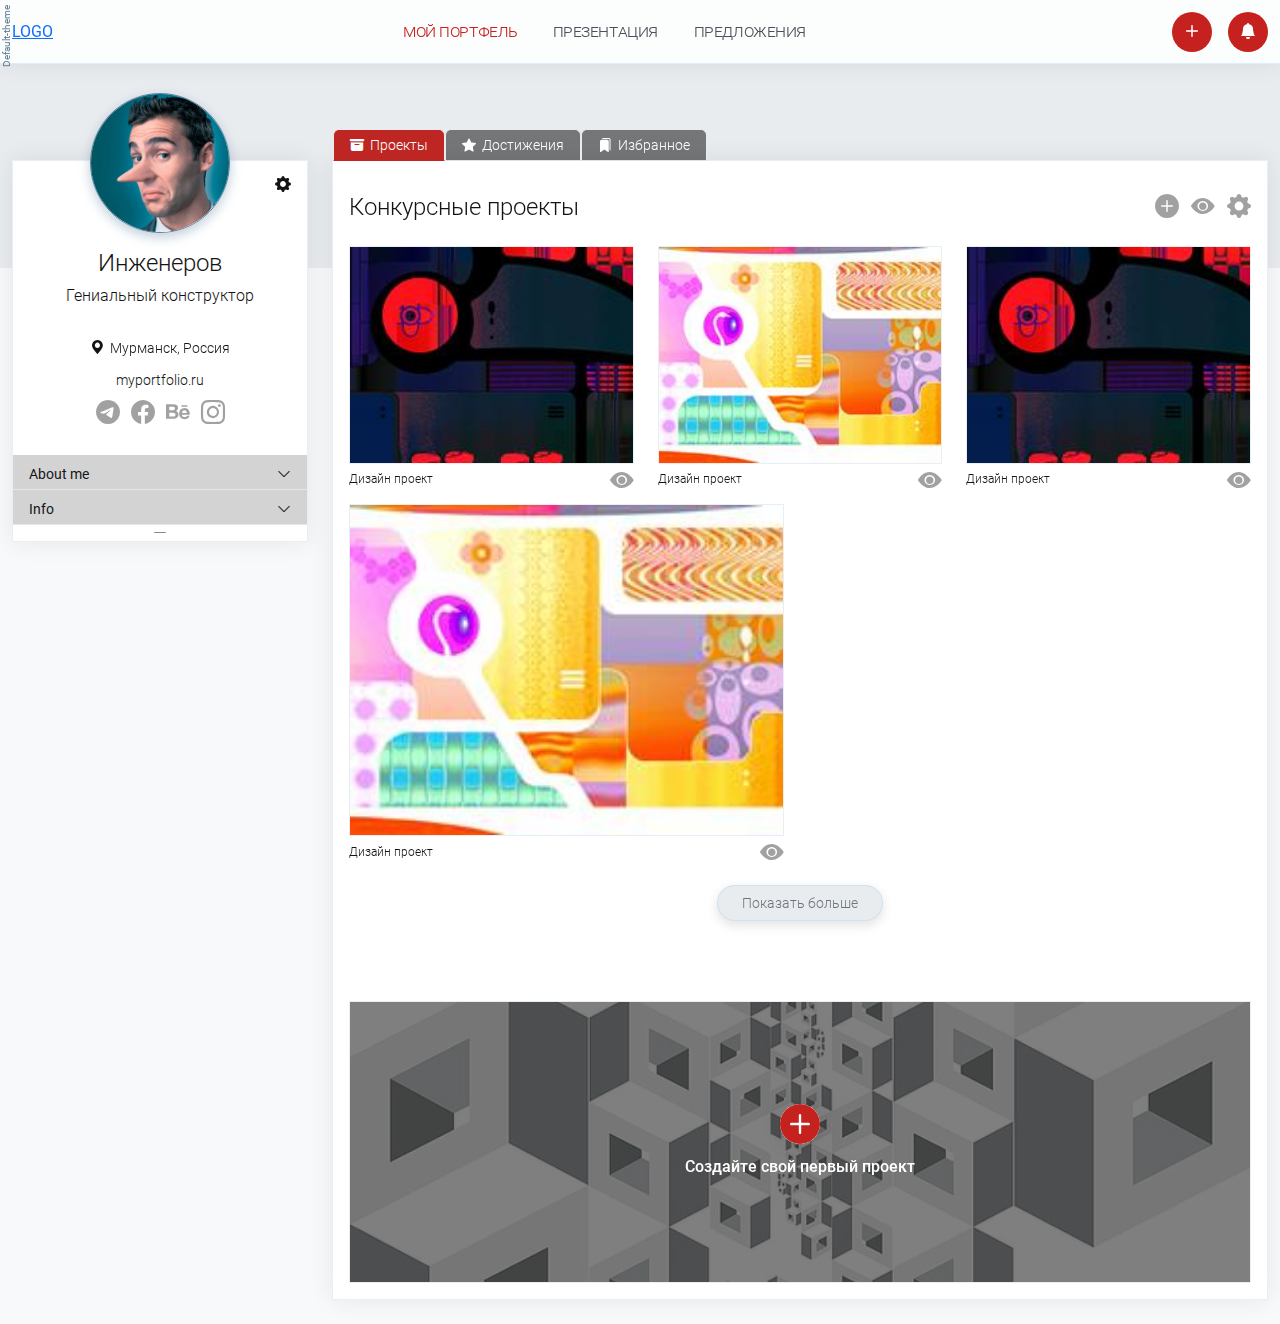
==== portfolio.html @ 3d042d8b "Initial git" ====
<!DOCTYPE html>
<html lang="en">

<head>
  <meta charset="UTF-8">
  <meta name="viewport" content="width=device-width, initial-scale=1.0">
  <meta http-equiv="x-ua-compatible" content="ie=edge">

  <!-- <link rel="apple-touch-icon" sizes="180x180" href="apple-touch-icon.png">
  <link rel="icon" type="image/png" sizes="32x32" href="favicon-32x32.png">
  <link rel="icon" type="image/png" sizes="16x16" href="favicon-16x16.png">
  <link rel="manifest" href="site.webmanifest"> -->

  <title>PORTFOLIO</title>

  <link href="assets/fonts/font-roboto.css" rel="stylesheet">
  <link href="assets/fonts/feather.css" rel="stylesheet">
  <link href="assets/fonts/bootstrap-icons.min.css" rel="stylesheet">
  <link href="assets/bootstrap/css/bootstrap.min.css" rel="stylesheet">
  <link href="assets/bootstrap/css/select2.min.css" rel="stylesheet" />

  <link href="assets/css/default-theme.css" rel="stylesheet">

</head>

<body>
  <div class="body-wrapper">

    <!-- app-Header -->
    <header class="app-header header sticky">
      <div class="blury"></div>
      <div class="container-fluid main-container">
        <div class="d-flex">

          <!-- LOGO -->
          <div class="logo-bar">
            <!-- <a aria-label="Hide Sidebar" class="app-sidebar__toggle" data-bs-toggle="sidebar"
              href="javascript:void(0)"></a> -->
            <!-- sidebar-toggle-->
            <a class="logo-horizontal " href="index.html">
              <!-- <img src="../assets/img/brand/logo.png" class="header-brand-img desktop-logo" alt="logo">
              <img src="../assets/img/brand/logo-light.png" class="header-brand-img logo-light" alt="logo"> -->
              LOGO
            </a>
          </div>

          <!-- NAVIGATION -->
          <nav class="nav collapse" id="navbar">
            <a class="nav-link active" aria-current="page" href="#">Мой портфель</a>
            <a class="nav-link" href="#">Презентация</a>
            <a class="nav-link" href="#">Предложения</a>
          </nav>

          <!-- HEADER RIGHT ICONS -->
          <div class="d-flex header-right-icons">

            <div class="dropdown">
              <a class="header-icon icon-plus dropdown-toggle" href="#" role="button" id="dropdownMenuPlus"
                data-toggle="dropdown" data-bs-toggle="dropdown" aria-expanded="false">
                <i class="bi bi-plus"></i>
              </a>
              <ul class="dropdown-menu" aria-labelledby="dropdownMenuPlus">
                <li><a class="dropdown-item" href="#">Action</a></li>
                <li><a class="dropdown-item" href="#">Another action</a></li>
                <li><a class="dropdown-item" href="#">Something else here</a></li>
              </ul>
            </div>

            <div class="dropdown">
              <a class="header-icon icon-bell dropdown-toggle" href="#" role="button" id="dropdownMenuBell"
                data-toggle="dropdown" data-bs-toggle="dropdown" aria-expanded="false">
                <i class="bi bi-bell-fill"></i>
              </a>
              <ul class="dropdown-menu" aria-labelledby="dropdownMenuBell">
                <li><a class="dropdown-item" href="#">Action</a></li>
                <li><a class="dropdown-item" href="#">Another action</a></li>
                <li><a class="dropdown-item" href="#">Something else here</a></li>
              </ul>
            </div>

            <button class="navbar-toggler navresponsive-toggler d-md-none" type="button" data-bs-toggle="collapse"
              data-bs-target="#navbar" aria-controls="navbar" aria-expanded="false" aria-label="Toggle navigation">
              <span class="navbar-toggler-icon fe fe-more-vertical"></span>
            </button>

          </div>

        </div>
      </div>
    </header>
    <!-- // app-Header -->

    <!-- app-content -->
    <main class="main-content page-portfolio">

      <div class="app-bg-image" _hidden></div>

      <section class="app-section mt-5 mb-5">
        <div class="app-content">
          <div class="container-fluid">

            <div class="row">
              <div class="col-lg-3 col-md-5">
                <div class="col-container col-user">
                  <figure class="picture-main">
                    <img src="images/user.jpg" alt="user">
                  </figure>
                  <a class="icon-link icon-link__gear-fill text-decoration-none" href="#" title="Settings"></a>
                  <article class="user-bio">
                    <h3 class="title text-center">Инженеров</h3>
                    <h4 class="sub-title text-center">Гениальный конструктор</h4>
                    <p class="text-center"><span class="icon-link icon-link__geo-alt-fill">Мурманск, Россия</span></p>
                    <p class="text-center">myportfolio.ru</p>
                    <p class="socials text-center">
                      <a href="#" class="icon-link icon-link__telegram icon-link-only"></a>
                      <a href="#" class="icon-link icon-link__facebook icon-link-only"></a>
                      <a href="#" class="icon-link icon-link__behance icon-link-only"></a>
                      <a href="#" class="icon-link icon-link__instagram icon-link-only"></a>
                    </p>
                  </article>

                  <div class="dd-collapse -about">
                    <a class="dd-collapse__link collapsed" data-bs-toggle="collapse" href="#collapseUserCardAbout"
                      role="button" aria-expanded="false" aria-controls="collapseUserCardAbout">
                      About me
                    </a>
                  </div>
                  <div class="dd-collapse-item collapse" id="collapseUserCardAbout">
                    <div class="dd-collapse-item__body">
                      Some placeholder content for the collapse component. This panel is hidden by default but revealed
                      when the user
                      activates the relevant trigger.
                    </div>
                  </div>
                  <div class="dd-collapse -info">
                    <a class="dd-collapse__link collapsed" data-bs-toggle="collapse" href="#collapseUserCardInfo"
                      role="button" aria-expanded="false" aria-controls="collapseUserCardInfo">
                      Info
                    </a>
                  </div>
                  <div class="dd-collapse-item collapse" id="collapseUserCardInfo">
                    <div class="dd-collapse-item__body">
                      Some placeholder content for the collapse component. This panel is hidden by default but revealed
                      when the user
                      activates the relevant trigger.
                    </div>
                  </div>

                </div>
              </div>
              <div class="col-lg-9 col-md-7">
                <div class="col-container col-tabs">
                  <!-- Tabs -->
                  <ul class="nav nav-tabs" role="tablist">
                    <li class="nav-item active" role="presentation">
                      <a class="nav-link icon-link icon-link__archive-fill active" id="icon-tab-0" data-bs-toggle="tab"
                        href="#icon-tabpanel-0" role="tab" aria-controls="icon-tabpanel-0" aria-selected="true">
                        Проекты
                      </a>
                    </li>
                    <li class="nav-item" role="presentation">
                      <a class="nav-link icon-link icon-link__star-fill" id="icon-tab-1" data-bs-toggle="tab"
                        href="#icon-tabpanel-1" role="tab" aria-controls="icon-tabpanel-1" aria-selected="false">
                        Достижения
                      </a>
                    </li>
                    <li class="nav-item" role="presentation">
                      <a class="nav-link icon-link icon-link__bookmarks-fill" id="icon-tab-2" data-bs-toggle="tab"
                        href="#icon-tabpanel-2" role="tab" aria-controls="icon-tabpanel-2" aria-selected="false">
                        Избранное
                      </a>
                    </li>
                  </ul>

                  <div class="tab-content" id="tab-content">

                    <div class="tab-pane active" id="icon-tabpanel-0" role="tabpanel" aria-labelledby="icon-tab-0">
                      <div class="tab-pane__header">
                        <h4 class="title">Конкурсные проекты</h4>
                        <div class="icons-group">
                          <a href="#" class="icon-link icon-link__plus-circle-fill icon-link-only"></a>
                          <a href="#" class="icon-link icon-link__eye-fill icon-link-only"></a>
                          <a href="#" class="icon-link icon-link__gear-fill icon-link-only"></a>
                        </div>
                      </div>

                      <article class="flex-gallery">
                        <div class="flex-gallery__item">
                          <figure>
                            <img src="images/ingrb023-q.jpg" alt="picture">
                          </figure>
                          <div class="caption">
                            <span>Дизайн проект</span>
                            <a class="icon-link icon-link__eye-fill icon-link-only" href="#"></a>
                          </div>
                        </div>
                        <div class="flex-gallery__item">
                          <figure>
                            <img src="images/ingrb019-q.jpg" alt="picture">
                          </figure>
                          <div class="caption">
                            <span>Дизайн проект</span>
                            <a class="icon-link icon-link__eye-fill icon-link-only" href="#"></a>
                          </div>
                        </div>
                        <div class="flex-gallery__item">
                          <figure>
                            <img src="images/ingrb023-q.jpg" alt="picture">
                          </figure>
                          <div class="caption">
                            <span>Дизайн проект</span>
                            <a class="icon-link icon-link__eye-fill icon-link-only" href="#"></a>
                          </div>
                        </div>
                        <div class="flex-gallery__item">
                          <figure>
                            <img src="images/ingrb019-q.jpg" alt="picture">
                          </figure>
                          <div class="caption">
                            <span>Дизайн проект</span>
                            <a class="icon-link icon-link__eye-fill icon-link-only" href="#"></a>
                          </div>
                        </div>

                        <div class="w-100 d-flex justify-content-center py-3">
                          <button class="bttn bttn-secondary bttn-regular">Показать больше</button>
                        </div>

                      </article>

                      <div class="divider py-3">
                        <!-- 'Divider' - Only for separating different elements in a layout, not for use in a project. -->
                      </div>

                      <!-- Add Project -->
                      <div class="file-loader add-project">
                        <div class="file-wrapper">
                          <!-- <label for="upload-input" class="form-label">
                            <i class="icon-link icon-link__plus-circle-fill"></i>
                            <span>Создайте свой первый проект</span>
                          </label>
                          <input type="file" id="upload-input" class="form-control" accept=".ifc,.jpg,.png,.pdf" multiple
                            hidden /> -->
                          <a href="#" class="form-label">
                            <i class="icon-link icon-link__plus-circle-fill"></i>
                            <span>Создайте свой первый проект</span>
                          </a>
                        </div>
                      </div>
                      <!-- // Add Project -->

                    </div>

                    <div class="tab-pane" id="icon-tabpanel-1" role="tabpanel" aria-labelledby="icon-tab-1">

                      <div class="tab-pane__header">
                        <h4 class="title">Дипломы и достижения</h4>
                        <div class="icons-group">
                          <a href="#" class="icon-link icon-link__plus-circle-fill icon-link-only"></a>
                          <a href="#" class="icon-link icon-link__eye-fill icon-link-only"></a>
                          <a href="#" class="icon-link icon-link__gear-fill icon-link-only"></a>
                        </div>
                      </div>

                      <article class="grid-gallery">
                        <div class="grid-gallery__item">
                          <figure>
                            <img src="images/diploma-01.jpg" alt="Diploma">
                          </figure>
                          <div class="info">
                            <h4>BIMPRO Олимпиада 2023</h4>
                            <p>1 место в номинации “Архитектурные решения”</p>
                            <p class="small-tags">
                              <span class="small-tags__item">конкурсы и олимпиады</span>
                              <span class="small-tags__item">моделирование</span>
                              <span class="small-tags__item">бимпро</span>
                            </p>
                          </div>
                        </div>
                        <div class="grid-gallery__item">
                          <figure>
                            <img src="images/diploma-01.jpg" alt="Diploma">
                          </figure>
                          <div class="info">
                            <h4>BIMPRO Конкурс 2022</h4>
                            <p>1 место в номинации “Архитектурные решения”</p>
                            <p class="small-tags">
                              <span class="small-tags__item">конкурсы и олимпиады</span>
                              <span class="small-tags__item">моделирование</span>
                              <span class="small-tags__item">бимпро</span>
                            </p>
                          </div>
                        </div>
                      </article>

                      <div class="tab-pane__header">
                        <h4 class="title">Статьи</h4>
                        <div class="icons-group">
                          <a href="#" class="icon-link icon-link__plus-circle-fill icon-link-only"></a>
                          <a href="#" class="icon-link icon-link__eye-fill icon-link-only"></a>
                          <a href="#" class="icon-link icon-link__gear-fill icon-link-only"></a>
                        </div>
                      </div>

                      <article class="list-gallery">
                        <div class="list-gallery__item d-flex justify-content-between">
                          <div class="txtbox">
                            <h4>Статья в журнале “Архитектор”</h4>
                            <p>Статья в журнале “Архитектор”</p>
                          </div>
                          <div class="icons-group">
                            <a href="#" class="icon-link icon-link__bi-blockquote-left icon-link-only"></a>
                            <a href="#" class="icon-link icon-link__bi-arrow-down-square icon-link-only"></a>
                            <a href="#" class="icon-link icon-link__bi-book icon-link-only"></a>
                          </div>
                        </div>
                        <div class="list-gallery__item d-flex justify-content-between">
                          <div class="txtbox">
                            <h4>Статья в журнале “Архитектор”</h4>
                            <p>Статья в журнале “Архитектор”</p>
                          </div>
                          <div class="icons-group">
                            <a href="#" class="icon-link icon-link__bi-blockquote-left icon-link-only"></a>
                            <a href="#" class="icon-link icon-link__bi-arrow-down-square icon-link-only"></a>
                            <a href="#" class="icon-link icon-link__bi-book icon-link-only"></a>
                          </div>
                        </div>
                        <div class="list-gallery__item d-flex justify-content-between">
                          <div class="txtbox">
                            <h4>Статья в журнале “Архитектор”</h4>
                            <p>Статья в журнале “Архитектор”</p>
                          </div>
                          <div class="icons-group">
                            <a href="#" class="icon-link icon-link__bi-blockquote-left icon-link-only"></a>
                            <a href="#" class="icon-link icon-link__bi-arrow-down-square icon-link-only"></a>
                            <a href="#" class="icon-link icon-link__bi-book icon-link-only"></a>
                          </div>
                        </div>
                      </article>

                      <div class="tab-pane__header">
                        <h4 class="title">Другое</h4>
                        <div class="icons-group">
                          <a href="#" class="icon-link icon-link__plus-circle-fill icon-link-only"></a>
                          <a href="#" class="icon-link icon-link__eye-fill icon-link-only"></a>
                          <a href="#" class="icon-link icon-link__gear-fill icon-link-only"></a>
                        </div>
                      </div>

                      <article class="flex-gallery">
                        <div class="flex-gallery__item">
                          <figure>
                            <img src="images/ingrb023-q.jpg" alt="picture">
                          </figure>
                          <div class="caption">
                            <span>Достижение</span>
                            <a class="icon-link icon-link__eye-fill icon-link-only" href="#"></a>
                          </div>
                        </div>
                        <div class="flex-gallery__item">
                          <figure>
                            <img src="images/ingrb023-q.jpg" alt="picture">
                          </figure>
                          <div class="caption">
                            <span>Достижение</span>
                            <a class="icon-link icon-link__eye-fill icon-link-only" href="#"></a>
                          </div>
                        </div>
                        <div class="flex-gallery__item">
                          <figure>
                            <img src="images/ingrb019-q.jpg" alt="picture">
                          </figure>
                          <div class="caption">
                            <span>Достижение</span>
                            <a class="icon-link icon-link__eye-fill icon-link-only" href="#"></a>
                          </div>
                        </div>
                        <div class="flex-gallery__item">
                          <figure>
                            <img src="images/ingrb023-q.jpg" alt="picture">
                          </figure>
                          <div class="caption">
                            <span>Достижение</span>
                            <a class="icon-link icon-link__eye-fill icon-link-only" href="#"></a>
                          </div>
                        </div>

                        <div class="w-100 d-flex justify-content-center py-3">
                          <button class="bttn bttn-secondary bttn-regular">Показать больше</button>
                        </div>

                      </article>
                    </div>

                    <div class="tab-pane" id="icon-tabpanel-2" role="tabpanel" aria-labelledby="icon-tab-2">

                      <article class="flex-gallery">
                        <div class="flex-gallery__item">
                          <figure>
                            <img src="images/ingrb019-q.jpg" alt="picture">
                          </figure>
                          <div class="caption">
                            <h4>Название<span>автор</span></h4>
                            <a class="icon-link icon-link__bi-bookmarks-fill icon-link-only" href="#"></a>
                          </div>
                        </div>
                        <div class="flex-gallery__item">
                          <figure>
                            <img src="images/ingrb023-q.jpg" alt="picture">
                          </figure>
                          <div class="caption">
                            <h4>Название<span>автор</span></h4>
                            <a class="icon-link icon-link__bi-bookmarks-fill icon-link-only" href="#"></a>
                          </div>
                        </div>
                        <div class="flex-gallery__item">
                          <figure>
                            <img src="images/ingrb019-q.jpg" alt="picture">
                          </figure>
                          <div class="caption">
                            <h4>Название<span>автор</span></h4>
                            <a class="icon-link icon-link__bi-bookmarks-fill icon-link-only" href="#"></a>
                          </div>
                        </div>

                        <div class="flex-gallery__item">
                          <figure>
                            <img src="images/ingrb019-q.jpg" alt="picture">
                          </figure>
                          <div class="caption">
                            <h4>Название<span>автор</span></h4>
                            <a class="icon-link icon-link__bi-bookmarks-fill icon-link-only" href="#"></a>
                          </div>
                        </div>
                        <div class="flex-gallery__item">
                          <figure>
                            <img src="images/ingrb023-q.jpg" alt="picture">
                          </figure>
                          <div class="caption">
                            <h4>Название<span>автор</span></h4>
                            <a class="icon-link icon-link__bi-bookmarks-fill icon-link-only" href="#"></a>
                          </div>
                        </div>
                        <div class="flex-gallery__item">
                          <figure>
                            <img src="images/ingrb019-q.jpg" alt="picture">
                          </figure>
                          <div class="caption">
                            <h4>Название<span>автор</span></h4>
                            <a class="icon-link icon-link__bi-bookmarks-fill icon-link-only" href="#"></a>
                          </div>
                        </div>

                        <div class="w-100 d-flex justify-content-center py-3">
                          <button class="bttn bttn-secondary bttn-regular">Показать больше</button>
                        </div>

                      </article>

                    </div>

                  </div>
                  <!-- // Tabs -->



                </div>
              </div>
            </div>

          </div>
        </div>
      </section>

    </main>
    <!-- // app-content -->

  </div>
  <!-- // body-wrapper -->

  <script src="assets/jquery/jquery-3.7.1.min.js" type="text/javascript"></script>
  <script src="assets/bootstrap/js/bootstrap.bundle.min.js" type="text/javascript"></script>
  <script src="assets/bootstrap/js/select2.full.min.js" type="text/javascript"></script>
  <script src="assets/js/jqscript.js" type="text/javascript"></script>
  <script src="assets/js/script.js" type="text/javascript"></script>

</body>

</html>
---- assets/fonts/font-roboto.css ----
@font-face {
    font-family: 'Roboto';
    src: url('Roboto/Roboto-MediumItalic.woff') format('woff');
    font-weight: 500;
    font-style: italic;
}

@font-face {
    font-family: 'Roboto';
    src: url('Roboto/Roboto-Italic.woff') format('woff');
    font-weight: normal;
    font-style: italic;
}

@font-face {
    font-family: 'Roboto';
    src: url('Roboto/Roboto-Bold.woff') format('woff');
    font-weight: bold;
    font-style: normal;
}

@font-face {
    font-family: 'Roboto';
    src: url('Roboto/Roboto-Regular.woff') format('woff');
    font-weight: normal;
    font-style: normal;
}

@font-face {
    font-family: 'Roboto';
    src: url('Roboto/Roboto-Medium.woff') format('woff');
    font-weight: 500;
    font-style: normal;
}

@font-face {
    font-family: 'Roboto';
    src: url('Roboto/Roboto-BoldItalic.woff') format('woff');
    font-weight: bold;
    font-style: italic;
}

@font-face {
    font-family: 'Roboto';
    src: url('Roboto/Roboto-ThinItalic.woff') format('woff');
    font-weight: 100;
    font-style: italic;
}

@font-face {
    font-family: 'Roboto';
    src: url('Roboto/Roboto-Black.woff') format('woff');
    font-weight: 900;
    font-style: normal;
}

@font-face {
    font-family: 'Roboto';
    src: url('Roboto/Roboto-Light.woff') format('woff');
    font-weight: 300;
    font-style: normal;
}

@font-face {
    font-family: 'Roboto';
    src: url('Roboto/Roboto-LightItalic.woff') format('woff');
    font-weight: 300;
    font-style: italic;
}

@font-face {
    font-family: 'Roboto';
    src: url('Roboto/Roboto-BlackItalic.woff') format('woff');
    font-weight: 900;
    font-style: italic;
}

@font-face {
    font-family: 'Roboto';
    src: url('Roboto/Roboto-Thin.woff') format('woff');
    font-weight: 100;
    font-style: normal;
}

/* 100, 300, 400, 500 700, 900 */
---- assets/fonts/feather.css ----
@font-face {
	font-family: feather;
	src: url(feather/feather-webfont.woff) format("woff"),
		url(feather/feather-webfont.woff2) format("woff2"),
		url(feather/feather-webfont.svg#feather) format("svg")
}

.fe {
	font-family: feather !important;
	speak: none;
	font-style: normal;
	font-weight: 400;
	font-variant: normal;
	text-transform: none;
	line-height: 1;
	-webkit-font-smoothing: antialiased;
	-moz-osx-font-smoothing: grayscale
}

.fe-activity:before {
	content: "\e900"
}

.fe-airplay:before {
	content: "\e901"
}

.fe-alert-circle:before {
	content: "\e902"
}

.fe-alert-octagon:before {
	content: "\e903"
}

.fe-alert-triangle:before {
	content: "\e904"
}

.fe-align-center:before {
	content: "\e905"
}

.fe-align-justify:before {
	content: "\e906"
}

.fe-align-left:before {
	content: "\e907"
}

.fe-align-right:before {
	content: "\e908"
}

.fe-anchor:before {
	content: "\e909"
}

.fe-aperture:before {
	content: "\e90a"
}

.fe-arrow-down:before {
	content: "\e90b"
}

.fe-arrow-down-circle:before {
	content: "\e90c"
}

.fe-arrow-down-left:before {
	content: "\e90d"
}

.fe-arrow-down-right:before {
	content: "\e90e"
}

.fe-arrow-left:before {
	content: "\e90f"
}

.fe-arrow-left-circle:before {
	content: "\e910"
}

.fe-arrow-right:before {
	content: "\e911"
}

.fe-arrow-right-circle:before {
	content: "\e912"
}

.fe-arrow-up:before {
	content: "\e913"
}

.fe-arrow-up-circle:before {
	content: "\e914"
}

.fe-arrow-up-left:before {
	content: "\e915"
}

.fe-arrow-up-right:before {
	content: "\e916"
}

.fe-at-sign:before {
	content: "\e917"
}

.fe-award:before {
	content: "\e918"
}

.fe-bar-chart:before {
	content: "\e919"
}

.fe-bar-chart-2:before {
	content: "\e91a"
}

.fe-battery:before {
	content: "\e91b"
}

.fe-battery-charging:before {
	content: "\e91c"
}

.fe-bell:before {
	content: "\e91d"
}

.fe-bell-off:before {
	content: "\e91e"
}

.fe-bluetooth:before {
	content: "\e91f"
}

.fe-bold:before {
	content: "\e920"
}

.fe-book:before {
	content: "\e921"
}

.fe-book-open:before {
	content: "\e922"
}

.fe-bookmark:before {
	content: "\e923"
}

.fe-box:before {
	content: "\e924"
}

.fe-briefcase:before {
	content: "\e925"
}

.fe-calendar:before {
	content: "\e926"
}

.fe-camera:before {
	content: "\e927"
}

.fe-camera-off:before {
	content: "\e928"
}

.fe-cast:before {
	content: "\e929"
}

.fe-check:before {
	content: "\e92a"
}

.fe-check-circle:before {
	content: "\e92b"
}

.fe-check-square:before {
	content: "\e92c"
}

.fe-chevron-down:before {
	content: "\e92d"
}

.fe-chevron-left:before {
	content: "\e92e"
}

.fe-chevron-right:before {
	content: "\e92f"
}

.fe-chevron-up:before {
	content: "\e930"
}

.fe-chevrons-down:before {
	content: "\e931"
}

.fe-chevrons-left:before {
	content: "\e932"
}

.fe-chevrons-right:before {
	content: "\e933"
}

.fe-chevrons-up:before {
	content: "\e934"
}

.fe-chrome:before {
	content: "\e935"
}

.fe-circle:before {
	content: "\e936"
}

.fe-clipboard:before {
	content: "\e937"
}

.fe-clock:before {
	content: "\e938"
}

.fe-cloud:before {
	content: "\e939"
}

.fe-cloud-drizzle:before {
	content: "\e93a"
}

.fe-cloud-lightning:before {
	content: "\e93b"
}

.fe-cloud-off:before {
	content: "\e93c"
}

.fe-cloud-rain:before {
	content: "\e93d"
}

.fe-cloud-snow:before {
	content: "\e93e"
}

.fe-code:before {
	content: "\e93f"
}

.fe-codepen:before {
	content: "\e940"
}

.fe-command:before {
	content: "\e941"
}

.fe-compass:before {
	content: "\e942"
}

.fe-copy:before {
	content: "\e943"
}

.fe-corner-down-left:before {
	content: "\e944"
}

.fe-corner-down-right:before {
	content: "\e945"
}

.fe-corner-left-down:before {
	content: "\e946"
}

.fe-corner-left-up:before {
	content: "\e947"
}

.fe-corner-right-down:before {
	content: "\e948"
}

.fe-corner-right-up:before {
	content: "\e949"
}

.fe-corner-up-left:before {
	content: "\e94a"
}

.fe-corner-up-right:before {
	content: "\e94b"
}

.fe-cpu:before {
	content: "\e94c"
}

.fe-credit-card:before {
	content: "\e94d"
}

.fe-crop:before {
	content: "\e94e"
}

.fe-crosshair:before {
	content: "\e94f"
}

.fe-database:before {
	content: "\e950"
}

.fe-delete:before {
	content: "\e951"
}

.fe-disc:before {
	content: "\e952"
}

.fe-dollar-sign:before {
	content: "\e953"
}

.fe-download:before {
	content: "\e954"
}

.fe-download-cloud:before {
	content: "\e955"
}

.fe-droplet:before {
	content: "\e956"
}

.fe-edit:before {
	content: "\e957"
}

.fe-edit-2:before {
	content: "\e958"
}

.fe-edit-3:before {
	content: "\e959"
}

.fe-external-link:before {
	content: "\e95a"
}

.fe-eye:before {
	content: "\e95b"
}

.fe-eye-off:before {
	content: "\e95c"
}

.fe-facebook:before {
	content: "\e95d"
}

.fe-fast-forward:before {
	content: "\e95e"
}

.fe-feather:before {
	content: "\e95f"
}

.fe-file:before {
	content: "\e960"
}

.fe-file-minus:before {
	content: "\e961"
}

.fe-file-plus:before {
	content: "\e962"
}

.fe-file-text:before {
	content: "\e963"
}

.fe-film:before {
	content: "\e964"
}

.fe-filter:before {
	content: "\e965"
}

.fe-flag:before {
	content: "\e966"
}

.fe-folder:before {
	content: "\e967"
}

.fe-folder-minus:before {
	content: "\e968"
}

.fe-folder-plus:before {
	content: "\e969"
}

.fe-git-branch:before {
	content: "\e96a"
}

.fe-git-commit:before {
	content: "\e96b"
}

.fe-git-merge:before {
	content: "\e96c"
}

.fe-git-pull-request:before {
	content: "\e96d"
}

.fe-github:before {
	content: "\e96e"
}

.fe-gitlab:before {
	content: "\e96f"
}

.fe-globe:before {
	content: "\e970"
}

.fe-grid:before {
	content: "\e971"
}

.fe-hard-drive:before {
	content: "\e972"
}

.fe-hash:before {
	content: "\e973"
}

.fe-headphones:before {
	content: "\e974"
}

.fe-heart:before {
	content: "\e975"
}

.fe-help-circle:before {
	content: "\e976"
}

.fe-home:before {
	content: "\e977"
}

.fe-image:before {
	content: "\e978"
}

.fe-inbox:before {
	content: "\e979"
}

.fe-info:before {
	content: "\e97a"
}

.fe-instagram:before {
	content: "\e97b"
}

.fe-italic:before {
	content: "\e97c"
}

.fe-layers:before {
	content: "\e97d"
}

.fe-layout:before {
	content: "\e97e"
}

.fe-life-buoy:before {
	content: "\e97f"
}

.fe-link:before {
	content: "\e980"
}

.fe-link-2:before {
	content: "\e981"
}

.fe-linkedin:before {
	content: "\e982"
}

.fe-list:before {
	content: "\e983"
}

.fe-loader:before {
	content: "\e984"
}

.fe-lock:before {
	content: "\e985"
}

.fe-log-in:before {
	content: "\e986"
}

.fe-log-out:before {
	content: "\e987"
}

.fe-mail:before {
	content: "\e988"
}

.fe-map:before {
	content: "\e989"
}

.fe-map-pin:before {
	content: "\e98a"
}

.fe-maximize:before {
	content: "\e98b"
}

.fe-maximize-2:before {
	content: "\e98c"
}

.fe-menu:before {
	content: "\e98d"
}

.fe-message-circle:before {
	content: "\e98e"
}

.fe-message-square:before {
	content: "\e98f"
}

.fe-mic:before {
	content: "\e990"
}

.fe-mic-off:before {
	content: "\e991"
}

.fe-minimize:before {
	content: "\e992"
}

.fe-minimize-2:before {
	content: "\e993"
}

.fe-minus:before {
	content: "\e994"
}

.fe-minus-circle:before {
	content: "\e995"
}

.fe-minus-square:before {
	content: "\e996"
}

.fe-monitor:before {
	content: "\e997"
}

.fe-moon:before {
	content: "\e998"
}

.fe-more-horizontal:before {
	content: "\e999"
}

.fe-more-vertical:before {
	content: "\e99a"
}

.fe-move:before {
	content: "\e99b"
}

.fe-music:before {
	content: "\e99c"
}

.fe-navigation:before {
	content: "\e99d"
}

.fe-navigation-2:before {
	content: "\e99e"
}

.fe-octagon:before {
	content: "\e99f"
}

.fe-package:before {
	content: "\e9a0"
}

.fe-paperclip:before {
	content: "\e9a1"
}

.fe-pause:before {
	content: "\e9a2"
}

.fe-pause-circle:before {
	content: "\e9a3"
}

.fe-percent:before {
	content: "\e9a4"
}

.fe-phone:before {
	content: "\e9a5"
}

.fe-phone-call:before {
	content: "\e9a6"
}

.fe-phone-forwarded:before {
	content: "\e9a7"
}

.fe-phone-incoming:before {
	content: "\e9a8"
}

.fe-phone-missed:before {
	content: "\e9a9"
}

.fe-phone-off:before {
	content: "\e9aa"
}

.fe-phone-outgoing:before {
	content: "\e9ab"
}

.fe-pie-chart:before {
	content: "\e9ac"
}

.fe-play:before {
	content: "\e9ad"
}

.fe-play-circle:before {
	content: "\e9ae"
}

.fe-plus:before {
	content: "\e9af"
}

.fe-plus-circle:before {
	content: "\e9b0"
}

.fe-plus-square:before {
	content: "\e9b1"
}

.fe-pocket:before {
	content: "\e9b2"
}

.fe-power:before {
	content: "\e9b3"
}

.fe-printer:before {
	content: "\e9b4"
}

.fe-radio:before {
	content: "\e9b5"
}

.fe-refresh-ccw:before {
	content: "\e9b6"
}

.fe-refresh-cw:before {
	content: "\e9b7"
}

.fe-repeat:before {
	content: "\e9b8"
}

.fe-rewind:before {
	content: "\e9b9"
}

.fe-rotate-ccw:before {
	content: "\e9ba"
}

.fe-rotate-cw:before {
	content: "\e9bb"
}

.fe-rss:before {
	content: "\e9bc"
}

.fe-save:before {
	content: "\e9bd"
}

.fe-scissors:before {
	content: "\e9be"
}

.fe-search:before {
	content: "\e9bf"
}

.fe-send:before {
	content: "\e9c0"
}

.fe-server:before {
	content: "\e9c1"
}

.fe-settings:before {
	content: "\e9c2"
}

.fe-share:before {
	content: "\e9c3"
}

.fe-share-2:before {
	content: "\e9c4"
}

.fe-shield:before {
	content: "\e9c5"
}

.fe-shield-off:before {
	content: "\e9c6"
}

.fe-shopping-bag:before {
	content: "\e9c7"
}

.fe-shopping-cart:before {
	content: "\e9c8"
}

.fe-shuffle:before {
	content: "\e9c9"
}

.fe-sidebar:before {
	content: "\e9ca"
}

.fe-skip-back:before {
	content: "\e9cb"
}

.fe-skip-forward:before {
	content: "\e9cc"
}

.fe-slack:before {
	content: "\e9cd"
}

.fe-slash:before {
	content: "\e9ce"
}

.fe-sliders:before {
	content: "\e9cf"
}

.fe-smartphone:before {
	content: "\e9d0"
}

.fe-speaker:before {
	content: "\e9d1"
}

.fe-square:before {
	content: "\e9d2"
}

.fe-star:before {
	content: "\e9d3"
}

.fe-stop-circle:before {
	content: "\e9d4"
}

.fe-sun:before {
	content: "\e9d5"
}

.fe-sunrise:before {
	content: "\e9d6"
}

.fe-sunset:before {
	content: "\e9d7"
}

.fe-tablet:before {
	content: "\e9d8"
}

.fe-tag:before {
	content: "\e9d9"
}

.fe-target:before {
	content: "\e9da"
}

.fe-terminal:before {
	content: "\e9db"
}

.fe-thermometer:before {
	content: "\e9dc"
}

.fe-thumbs-down:before {
	content: "\e9dd"
}

.fe-thumbs-up:before {
	content: "\e9de"
}

.fe-toggle-left:before {
	content: "\e9df"
}

.fe-toggle-right:before {
	content: "\e9e0"
}

.fe-trash:before {
	content: "\e9e1"
}

.fe-trash-2:before {
	content: "\e9e2"
}

.fe-trending-down:before {
	content: "\e9e3"
}

.fe-trending-up:before {
	content: "\e9e4"
}

.fe-triangle:before {
	content: "\e9e5"
}

.fe-truck:before {
	content: "\e9e6"
}

.fe-tv:before {
	content: "\e9e7"
}

.fe-twitter:before {
	content: "\e9e8"
}

.fe-type:before {
	content: "\e9e9"
}

.fe-umbrella:before {
	content: "\e9ea"
}

.fe-underline:before {
	content: "\e9eb"
}

.fe-unlock:before {
	content: "\e9ec"
}

.fe-upload:before {
	content: "\e9ed"
}

.fe-upload-cloud:before {
	content: "\e9ee"
}

.fe-user:before {
	content: "\e9ef"
}

.fe-user-check:before {
	content: "\e9f0"
}

.fe-user-minus:before {
	content: "\e9f1"
}

.fe-user-plus:before {
	content: "\e9f2"
}

.fe-user-x:before {
	content: "\e9f3"
}

.fe-users:before {
	content: "\e9f4"
}

.fe-video:before {
	content: "\e9f5"
}

.fe-video-off:before {
	content: "\e9f6"
}

.fe-voicemail:before {
	content: "\e9f7"
}

.fe-volume:before {
	content: "\e9f8"
}

.fe-volume-1:before {
	content: "\e9f9"
}

.fe-volume-2:before {
	content: "\e9fa"
}

.fe-volume-x:before {
	content: "\e9fb"
}

.fe-watch:before {
	content: "\e9fc"
}

.fe-wifi:before {
	content: "\e9fd"
}

.fe-wifi-off:before {
	content: "\e9fe"
}

.fe-wind:before {
	content: "\e9ff"
}

.fe-x:before {
	content: "\ea00"
}

.fe-x-circle:before {
	content: "\ea01"
}

.fe-x-square:before {
	content: "\ea02"
}

.fe-zap:before {
	content: "\ea03"
}

.fe-zap-off:before {
	content: "\ea04"
}

.fe-zoom-in:before {
	content: "\ea05"
}

.fe-zoom-out:before {
	content: "\ea06"
}
---- assets/css/default-theme.css ----
.cmr-4 {
  margin-right: 4px; }

.cmr-8 {
  margin-right: 8px; }

.cmr-12 {
  margin-right: 12px; }

.cmr-16 {
  margin-right: 16px; }

.cmr-20 {
  margin-right: 20px; }

.cmr-24 {
  margin-right: 24px; }

.cmr-28 {
  margin-right: 28px; }

.cmr-32 {
  margin-right: 32px; }

.cmr-64 {
  margin-right: 64px; }

.cmr-96 {
  margin-right: 96px; }

.cpt-4 {
  padding-top: 4px; }

.cpt-8 {
  padding-top: 8px; }

.cpt-12 {
  padding-top: 12px; }

.cpt-16 {
  padding-top: 16px; }

.cpt-20 {
  padding-top: 20px; }

.cpt-24 {
  padding-top: 24px; }

.cpt-28 {
  padding-top: 28px; }

.cpt-32 {
  padding-top: 32px; }

.cpt-64 {
  padding-top: 64px; }

.cpt-96 {
  padding-top: 96px; }

.cpb-4 {
  padding-bottom: 4px; }

.cpb-8 {
  padding-bottom: 8px; }

.cpb-12 {
  padding-bottom: 12px; }

.cpb-16 {
  padding-bottom: 16px; }

.cpb-20 {
  padding-bottom: 20px; }

.cpb-24 {
  padding-bottom: 24px; }

.cpb-28 {
  padding-bottom: 28px; }

.cpb-32 {
  padding-bottom: 32px; }

.cpb-64 {
  padding-bottom: 64px; }

.cpb-96 {
  padding-bottom: 96px; }

html,
body,
div,
span,
applet,
object,
iframe,
h1,
h2,
h3,
h4,
h5,
h6,
p,
blockquote,
pre,
a,
abbr,
acronym,
address,
big,
cite,
code,
del,
dfn,
em,
img,
ins,
kbd,
q,
s,
samp,
small,
strike,
strong,
sub,
sup,
tt,
var,
b,
u,
i,
center,
dl,
dt,
dd,
ol,
ul,
li,
fieldset,
form,
label,
legend,
table,
caption,
tbody,
tfoot,
thead,
tr,
th,
td,
article,
aside,
canvas,
details,
embed,
figure,
figcaption,
footer,
header,
hgroup,
menu,
nav,
output,
ruby,
section,
summary,
time,
mark,
audio,
video {
  margin: 0;
  padding: 0;
  border: 0;
  font-size: 100%;
  font: inherit;
  vertical-align: baseline;
  box-sizing: border-box; }

*,
*::before,
*::after {
  box-sizing: border-box; }

/* HTML5 display-role reset for older browsers */
article,
aside,
details,
figcaption,
figure,
footer,
header,
hgroup,
menu,
nav,
section {
  display: block;
  box-sizing: border-box; }

body {
  line-height: 1; }

ol,
ul {
  list-style: none; }

blockquote,
q {
  quotes: none; }

blockquote:before,
blockquote:after,
q:before,
q:after {
  content: '';
  content: none; }

table {
  border-collapse: collapse;
  border-spacing: 0; }

.group:after {
  content: ".";
  display: block;
  height: 0;
  clear: both;
  visibility: hidden; }

html {
  scroll-behavior: smooth; }

em {
  font-style: italic; }

.text-decoration-none {
  text-decoration: none; }

.opacity50 {
  opacity: .5; }

html,
body {
  height: 100%;
  font-family: "Roboto", "Tahoma", sans-serif;
  font-size: 16px;
  font-weight: 400;
  line-height: 1.6;
  color: #141414; }
  html *,
  body * {
    box-sizing: border-box; }

html::before {
  position: absolute;
  z-index: 999999;
  font-size: 10px;
  color: #668099;
  rotate: -90deg;
  top: 28px;
  left: -24px; }

body {
  background-color: #ffffff; }

.body-wrapper {
  position: relative;
  max-width: 100%;
  margin: 0;
  padding: 0; }
  .body-wrapper > header > .container-fluid {
    max-width: 1280px; }

.app-header .main-container > .d-flex {
  height: 63px;
  align-items: center;
  justify-content: space-between; }

h1,
h2 {
  font-size: 32px;
  font-weight: 400;
  line-height: 1.2;
  color: #c5221f; }

h3 {
  font-size: 24px;
  font-weight: 400;
  line-height: 1.2; }

h4 {
  font-size: 18px;
  font-weight: 300;
  line-height: 1.2; }

h5 {
  font-size: 16px;
  font-weight: 300;
  line-height: 1.3;
  color: #c5221f; }
  .gallery h5 + p {
    font-size: 24px;
    font-weight: 700;
    line-height: 1.3; }

p {
  font-size: 14px;
  line-height: 1.6;
  margin: 0 0 8px 0; }
  p:last-of-type {
    margin-bottom: 0; }

.small-tags {
  font-size: 12px;
  line-height: 1.2;
  font-style: italic;
  color: #6c757d; }
  .small-tags__item {
    display: inline-block;
    position: relative;
    padding-left: 12px; }
  .small-tags__item::before {
    content: "\f309";
    font-family: "bootstrap-icons";
    display: inline-block;
    margin: 0 2px 0 0;
    line-height: 0;
    font-size: 18px;
    position: absolute;
    top: .4em;
    left: -6px;
    width: 6px; }

.list-gallery {
  padding: 0 0 32px 0; }
  .list-gallery__item {
    display: flex;
    align-items: center;
    justify-content: space-between;
    padding: 4px 0;
    margin-bottom: 4px;
    border-bottom: 1px solid #eaedf3; }
    .list-gallery__item:last-of-type {
      margin-bottom: 0;
      border-bottom: none; }
    .list-gallery__item .txtbox h4 {
      padding-bottom: 4px;
      color: #343a40;
      font-size: 16px; }
    .list-gallery__item .txtbox p {
      color: #6c757d;
      font-size: 12px; }
    .list-gallery__item .icons-group .icon-link.icon-link__bi-arrow-down-square.icon-link-only {
      margin-right: 10px; }

section.header,
section.sub-header,
section.body,
section.bottom,
section.form,
footer,
section.copy {
  position: relative;
  display: block;
  width: 100%;
  min-width: 100%;
  overflow: hidden; }
  section.header .container,
  section.sub-header .container,
  section.body .container,
  section.bottom .container,
  section.form .container,
  footer .container,
  section.copy .container {
    position: relative;
    height: 100%;
    max-width: 1440px;
    margin: 0 auto;
    padding: 0 8px; }

@media only screen and (min-width: 769px) {
  .app-header .nav.collapse {
    position: relative;
    display: block; } }
@media only screen and (max-width: 768px) {
  .app-header .nav {
    position: fixed;
    z-index: 9;
    width: 300px;
    right: 2px;
    top: 63px;
    background-color: #ffffff;
    border: 1px solid rgba(1, 141, 255, 0.1);
    box-shadow: 0 0 24px rgba(0, 0, 0, 0.08);
    border-radius: 0 0 16px 16px; }
    .app-header .nav > .nav-link {
      display: block;
      width: 100%;
      text-align: left; }
      .app-header .nav > .nav-link:first-of-type {
        margin-top: 12px; }
      .app-header .nav > .nav-link:last-of-type {
        margin-bottom: 12px; } }
header {
  background-color: transparent;
  position: fixed;
  z-index: 999;
  left: 0;
  right: 0;
  box-shadow: 0 0 24px rgba(0, 0, 0, 0.08);
  border-bottom: 1px solid rgba(1, 141, 255, 0.1); }
  header > .blury {
    display: block;
    position: absolute;
    z-index: -1;
    left: 0;
    right: 0;
    top: 0;
    bottom: 0;
    backdrop-filter: blur(6px);
    background-color: rgba(255, 255, 255, 0.6); }
  header .nav {
    width: auto; }
    header .nav .nav-link {
      display: inline-block;
      font-size: 18px;
      font-weight: 300;
      font-variant: all-petite-caps;
      letter-spacing: -.025em;
      color: #495057; }
      header .nav .nav-link.active {
        color: #c5221f; }

.header-icon {
  display: inline-block;
  text-decoration: none;
  text-align: center;
  line-height: 40px;
  width: 40px;
  height: 40px;
  border-radius: 100%;
  background-color: #c5221f;
  color: #ffffff;
  padding: 0;
  margin: 0 0 0 16px; }
  .header-icon::after {
    display: none; }
  .header-icon.icon-plus {
    font-size: 24px; }

.header-right-icons .navbar-toggler {
  width: 40px;
  height: 40px;
  line-height: 40px;
  border-radius: 100%;
  background-color: #c5221f;
  color: #ffffff;
  margin: 0 0 0 16px; }
  .header-right-icons .navbar-toggler > .navbar-toggler-icon {
    height: auto;
    font-size: 18px; }

main {
  position: relative;
  padding-top: 80px;
  min-height: 100vh;
  background-color: #f8f9fa; }
  main .app-bg-image {
    display: block;
    height: 204px;
    position: absolute;
    top: 64px;
    right: 0;
    bottom: auto;
    left: 0;
    z-index: 10;
    background-color: #e9ecef; }
  main .app-section > .app-content {
    position: relative;
    z-index: 30;
    width: 100%;
    max-width: 1280px;
    margin: 0 auto; }

.col-container {
  position: relative;
  background-color: #ffffff;
  padding: 16px;
  border: 1px solid #eaedf3;
  box-shadow: 0 0 24px rgba(0, 0, 0, 0.08); }

.nav-link {
  font-weight: 300; }
  .nav-link__archive-fill::before {
    content: "\F10C";
    display: inline-block;
    font-family: "bootstrap-icons";
    line-height: 1;
    position: relative;
    top: .1em;
    margin-right: 2px; }

figure img {
  display: block;
  width: 100%; }
figure figcaption {
  padding: .2rem 0;
  font-size: 12px;
  font-weight: 300;
  color: #141414;
  display: flex;
  align-items: center;
  justify-content: space-between; }
  figure figcaption .icon-link {
    font-size: inherit; }

.themer {
  width: 124px;
  font-size: 12px;
  line-height: 18px; }
  .themer p {
    margin: 0; }
  .themer p + .swap-theme {
    height: 0;
    overflow: hidden;
    transition: all 2s; }
  .themer:hover .swap-theme,
  .themer .swap-theme:hover {
    height: auto; }
  .themer .swap-theme {
    width: 100%; }
    .themer .swap-theme li {
      display: block; }
      .themer .swap-theme li a {
        display: block;
        padding: 6px 12px;
        text-decoration: none;
        color: darkred;
        background-color: gainsboro; }
        .themer .swap-theme li a:hover {
          background-color: antiquewhite;
          color: darkred; }

.page-portfolio .col-user {
  position: relative;
  margin-top: 32px;
  margin-bottom: 24px; }
  .page-portfolio .col-user::after {
    content: "\f63b";
    font-family: "bootstrap-icons";
    line-height: .5;
    display: block;
    position: absolute;
    bottom: 4px;
    left: 50%;
    margin-left: -8px;
    opacity: .5; }
  .page-portfolio .col-user.col-container {
    padding-left: 0;
    padding-right: 0; }
  .page-portfolio .col-user .picture-main {
    max-width: 100%;
    display: block;
    position: relative;
    overflow: hidden;
    width: 140px;
    margin: 0 auto;
    border-radius: 50%;
    border: 1px solid #5f83a2;
    position: relative;
    margin-top: -84px;
    box-shadow: 0 4px 12px rgba(95, 131, 162, 0.4); }
    .page-portfolio .col-user .picture-main img {
      display: block;
      width: 100%; }
    .page-portfolio .col-user .picture-main + .icon-link__gear-fill {
      position: absolute;
      right: 8px;
      top: 8px;
      width: 32px;
      height: 32px;
      text-align: center;
      line-height: 32px; }
      .page-portfolio .col-user .picture-main + .icon-link__gear-fill::before {
        display: block;
        margin: 0 auto; }
.page-portfolio .user-bio {
  font-size: 12px;
  font-weight: 300;
  color: #141414;
  margin-bottom: 24px;
  padding-left: 16px;
  padding-right: 16px; }
  .page-portfolio .user-bio h3 {
    font-size: 24px;
    font-weight: 300;
    margin: 16px 0 8px 0; }
  .page-portfolio .user-bio h4 {
    font-size: 16px;
    font-weight: 300;
    margin: 8px 0 32px 0; }
.page-portfolio .tab-pane .gallery figure {
  padding: 8px 0 0 0; }

.flex-gallery {
  display: flex;
  flex-wrap: wrap;
  column-gap: 24px;
  padding: 0 0 32px 0; }
  .flex-gallery__item {
    min-width: 284px;
    padding: 8px 0 0 0;
    flex-grow: 1; }
    .flex-gallery__item figure {
      border: 1px solid #eaedf3; }
    @media only screen and (min-width: 1024px) {
      .flex-gallery__item {
        max-width: calc(50% - 16px); } }
    .flex-gallery__item .caption {
      padding: .2rem 0;
      font-size: 12px;
      font-weight: 300;
      color: #141414;
      display: flex;
      align-items: center;
      justify-content: space-between; }
      .flex-gallery__item .caption .icon-link {
        font-size: inherit; }
    .flex-gallery__item h4 {
      font-size: 16px;
      margin-top: 2px;
      margin-bottom: 2px; }
      .flex-gallery__item h4 span {
        display: block;
        font-size: 12px;
        margin-top: 4px; }

.grid-gallery {
  padding: 0 0 32px 0; }
  .grid-gallery__item {
    display: grid;
    grid-template-columns: 25% auto;
    column-gap: 24px;
    margin-top: 16px;
    padding-bottom: 16px;
    border-bottom: 1px solid #eaedf3; }
    .grid-gallery__item:last-of-type {
      border-bottom: none; }
    .grid-gallery__item h4 {
      font-size: 24px;
      line-height: 1.2;
      color: #343a40;
      padding: 8px 0 16px 0; }
    .grid-gallery__item p {
      color: #6c757d; }

.icon-link {
  color: #141414; }
  .icon-link::before {
    content: "";
    display: inline-block;
    font-family: "bootstrap-icons";
    line-height: 1.1;
    position: relative;
    margin: 0;
    text-decoration: none; }
  .icon-link__archive-fill::before {
    content: "\F10C"; }
  .icon-link__star-fill::before {
    content: "\F586"; }
  .icon-link__bookmarks-fill::before {
    content: "\F1A3"; }
  .icon-link__plus-circle-fill::before {
    content: "\F4F9"; }
  .icon-link__gear-fill::before {
    content: "\F3E2"; }
  .icon-link__geo-alt-fill::before {
    content: "\F3E7"; }
  .icon-link__telegram::before {
    content: "\F5B3"; }
  .icon-link__youtube::before {
    content: "\F62B"; }
  .icon-link__facebook::before {
    content: "\F344"; }
  .icon-link__behance::before {
    content: "\F65C"; }
  .icon-link__instagram::before {
    content: "\F437"; }
  .icon-link__eye-fill::before {
    content: "\F33E"; }
  .icon-link__eye-fill.open::before {
    content: "\F33F"; }
  .icon-link__bi-book::before {
    content: "\f194"; }
  .icon-link__bi-save::before {
    content: "\f525"; }
  .icon-link__bi-blockquote-left::before {
    content: "\f190"; }
  .icon-link__bi-arrow-down-square::before {
    content: "\f126";
    font-size: 20px !important;
    top: -3px; }
  .icon-link__bi-bookmarks-fill::before {
    content: "\f1a3"; }
  .icon-link.icon-link-only {
    margin-right: 8px;
    text-decoration: none;
    opacity: .4;
    text-decoration: none; }
    .icon-link.icon-link-only:hover {
      opacity: 1; }
    .icon-link.icon-link-only:last-of-type {
      margin-right: 0; }
    .icon-link.icon-link-only::before {
      font-size: 24px;
      margin-right: 0; }

.col-tabs {
  margin-top: 32px;
  margin-bottom: 24px; }
  .col-tabs .nav-tabs {
    margin-top: -48px;
    margin-left: -16px;
    font-size: 14px;
    border-bottom: 1px solid #eaedf3;
    flex-wrap: nowrap; }
    .col-tabs .nav-tabs .nav-link {
      padding: 4px 16px;
      background-color: rgba(0, 0, 0, 0.5);
      color: #ffffff;
      border-color: var(--bs-nav-tabs-link-hover-border-color); }
      @media only screen and (max-width: 420px) {
        .col-tabs .nav-tabs .nav-link {
          padding: 4px 8px; } }
      .col-tabs .nav-tabs .nav-link.active {
        background-color: #be2623;
        border-bottom: 1px solid #be2623;
        color: #ffffff; }
    .col-tabs .nav-tabs + .tab-content {
      padding-top: 16px; }

.tab-pane__header {
  display: flex;
  justify-content: space-between;
  padding: 16px 0; }
  .tab-pane__header .title {
    padding: 0;
    font-size: 24px; }
  .tab-pane__header .icons-group {
    font-size: 1rem;
    line-height: 1;
    min-width: 120px;
    text-align: right; }

.bttn {
  display: flex;
  align-items: center;
  padding: 0 24px;
  font-size: 14px;
  font-weight: 300;
  line-height: .6;
  height: 40px;
  border: none;
  border-radius: 5rem;
  border: 1px solid rgba(1, 141, 255, 0.1);
  box-shadow: 0 4px 12px rgba(0, 0, 0, 0.12);
  transition: all .25s ease-in-out;
  text-decoration: none; }
  .bttn.bttn-long {
    width: 100%;
    justify-content: center;
    align-items: center;
    text-align: center; }
  .bttn.bttn-regular {
    height: 36px; }
  .bttn.bttn-small {
    height: 28px; }
  .bttn.bttn-primary {
    background-color: #be2623;
    color: #ffffff; }
    .bttn.bttn-primary:hover, .bttn.bttn-primary:focus, .bttn.bttn-primary:active {
      background-color: #770200;
      color: #ffffff; }
  .bttn.bttn-secondary {
    background-color: #e9ecef;
    color: #6c757d; }
    .bttn.bttn-secondary:hover, .bttn.bttn-secondary:focus, .bttn.bttn-secondary:active {
      background-color: #6c757d;
      color: #ffffff; }

.dd-collapse {
  width: 100%;
  display: flex;
  align-items: center;
  min-height: 28px;
  border-bottom: 1px solid rgba(108, 117, 125, 0.18); }
  .dd-collapse__link {
    position: relative;
    background-color: rgba(33, 37, 41, 0.2);
    padding: 12px 32px 8px 16px;
    text-decoration: none;
    width: 100%;
    color: #141414;
    font-size: 14px;
    line-height: 1; }
    .dd-collapse__link::after {
      content: "\f282";
      font-family: "bootstrap-icons";
      line-height: 1;
      display: block;
      position: absolute;
      top: 36%;
      right: 16px;
      color: #141414;
      rotate: 180deg;
      transition: rotate .5s ease; }
    .dd-collapse__link.collapsed::after {
      rotate: 0deg; }

.dd-collapse-item {
  width: 100%; }
  .dd-collapse-item__body {
    border: none;
    font-size: 14px;
    padding: 16px; }

/* CREATION */
.file-wrapper {
  display: flex;
  cursor: pointer;
  width: 100%;
  box-shadow: 0 0 24px rgba(0, 0, 0, 0.08);
  background-color: #ffffff;
  flex-direction: column;
  justify-content: center;
  align-items: center; }
  .file-wrapper label,
  .file-wrapper .form-label {
    display: flex;
    justify-content: center;
    padding: 20px;
    cursor: pointer;
    width: 100%;
    margin: 0;
    color: #6c757d;
    font-weight: 300;
    min-height: 560px;
    align-items: center;
    flex-direction: column; }
    .file-wrapper label:before,
    .file-wrapper .form-label:before {
      content: "";
      position: absolute;
      font-size: 16px;
      color: #ced4da; }
  .file-wrapper__icon {
    display: flex;
    align-items: center;
    justify-content: center;
    text-decoration: none;
    text-align: center;
    line-height: 40px;
    width: 40px;
    height: 40px;
    border-radius: 100%;
    background-color: #ffffff;
    color: #000;
    padding: 0;
    box-shadow: 0 0 24px rgba(0, 0, 0, 0.08);
    margin: 0 0 16px; }

/* FORM */
.form-label {
  color: #343a40;
  font-weight: 300;
  font-size: 16px; }

.form-control {
  border-radius: 0;
  padding: 6px 8px; }
  .form-control.error {
    border-color: #be2623; }
  .form-control::placeholder {
    color: #ced4da;
    font-weight: 300;
    font-size: 12px; }
  .form-control:active, .form-control:focus, .form-control:target {
    outline: none;
    border-color: #ced4da;
    box-shadow: none; }
    .form-control:active::placeholder, .form-control:focus::placeholder, .form-control:target::placeholder {
      color: #343a40; }

.form-select {
  border: 1px solid #ced4da;
  border-radius: 0;
  padding: 8px;
  font-size: 14px;
  width: 100%;
  cursor: pointer;
  color: #ced4da; }
  .form-select option {
    background-color: #f8f9fa;
    color: #adb5bd;
    cursor: pointer; }
    .form-select option:hover {
      background-color: #f8f9fa;
      color: #adb5bd; }
  .form-select:focus {
    outline: none;
    border-color: #ced4da;
    box-shadow: none; }

.form-check .form-check-input {
  cursor: pointer;
  margin-top: 6px;
  outline: none;
  box-shadow: none; }
  .form-check .form-check-input:focus, .form-check .form-check-input:target {
    -webkit-tap-highlight-color: transparent;
    border-color: transparent; }
  .form-check .form-check-input:checked {
    background-color: #6c757d;
    color: white;
    border-color: transparent; }

.textarea-custom {
  resize: none;
  overflow-y: auto;
  height: 145px; }

.form-check {
  margin: 0; }

.form-check__wrap {
  display: flex;
  flex-wrap: wrap;
  gap: 8px 24px; }

.form-check-label {
  font-size: 12px;
  color: #343a40;
  cursor: pointer; }

.form-tags {
  width: 100%;
  display: flex;
  gap: 16px; }

.form-tags__item {
  font-size: 12px;
  font-style: italic;
  font-weight: 400;
  color: #6c757d;
  cursor: pointer; }

.file-loader {
  width: 100%;
  display: flex;
  flex-direction: column; }

.error-message {
  font-size: 12px;
  color: #be2623;
  margin: 6px 0 0; }

/* Styles for preview */
.preview-container {
  display: flex;
  flex-direction: column;
  flex-wrap: wrap;
  align-items: flex-start;
  gap: 26px;
  margin: 0 0 26px; }
  .preview-container img {
    width: 100%;
    height: 100%;
    object-fit: contain; }
  .preview-container:empty {
    margin: 0; }

.preview-file-container,
.preview-container {
  display: flex;
  position: relative; }

.preview-file-container {
  height: 560px;
  width: 100%;
  box-shadow: 0 0 24px rgba(0, 0, 0, 0.08); }

.file-preview__file-name {
  position: absolute; }

.delete-button {
  position: absolute;
  top: 5px;
  right: 5px;
  border: none;
  width: 22px;
  height: 22px;
  line-height: 0;
  cursor: pointer;
  z-index: 1;
  color: white; }

.file-control-container {
  display: flex;
  align-items: center;
  width: 100%;
  position: absolute;
  min-height: 38px;
  background-color: #00000080;
  color: #fff;
  padding: 0 8px;
  font-size: 14px;
  font-weight: 300;
  display: none; }

.preview-file-container:hover .file-control-container {
  display: flex; }

.btn-busket {
  width: 30px;
  height: 30px; }

.file-icon {
  display: flex;
  width: 100%;
  font-size: 12rem;
  justify-content: center;
  align-items: center; }

embed.preview-pdf {
  width: 100%; }

.select2-container--default .select2-selection--single {
  height: auto;
  border-radius: 0;
  padding: 6px 8px;
  font-size: 12px;
  font-weight: 400;
  border: 1px solid #ced4da; }

.select2-container--default.error .select2-selection--single {
  border-color: #be2623; }

.select2-container--default .select2-results__option--highlighted.select2-results__option--selectable,
.select2-container--default .select2-results__option {
  background-color: #f8f9fa;
  color: #adb5bd;
  border-radius: 0;
  border-top: 1px solid #ced4da;
  font-size: 12px;
  font-weight: 400;
  padding: 6px 8px;
  height: auto; }
  .select2-container--default .select2-results__option--highlighted.select2-results__option--selectable:first-child,
  .select2-container--default .select2-results__option:first-child {
    border-top: none; }

.select2-container--default .select2-selection--single .select2-selection__rendered {
  padding: 0; }

.select2-container--default .select2-selection--single .select2-selection__placeholder {
  color: #ced4da; }

.select2-container--default .select2-results__option:hover {
  background-color: #be2623;
  color: #ffff; }

.select2-container--default.select2-container--open .select2-dropdown {
  border: 1px solid #ced4da;
  border-radius: 0;
  border-bottom: 1px solid #ced4da;
  border-left: 1px solid #ced4da;
  border-right: 1px solid #ced4da;
  border-top: none; }

.select2-container--default.select2-container--open .select2-selection--single .select2-selection__arrow b,
.select2-container--default .select2-selection--single .select2-selection__arrow b {
  border-color: transparent;
  left: -8px;
  top: 6px;
  position: relative; }
  .select2-container--default.select2-container--open .select2-selection--single .select2-selection__arrow b i,
  .select2-container--default .select2-selection--single .select2-selection__arrow b i {
    font-size: 20px;
    position: absolute;
    color: #6c757d; }

.select2-container--default.select2-container--open .select2-selection--single .select2-selection__arrow b i {
  transform: rotate(180deg); }

.file-loader.add-project .file-wrapper {
  position: relative;
  box-shadow: none;
  border: 1px solid #eaedf3;
  background: url("../img/abstract-graphic-02.jpg") no-repeat center center;
  background-size: cover; }
  .file-loader.add-project .file-wrapper::before {
    content: "";
    display: block;
    position: absolute;
    top: 0;
    right: 0;
    bottom: 0;
    left: 0;
    background-color: rgba(0, 0, 0, 0.5);
    z-index: 4; }
  .file-loader.add-project .file-wrapper .form-label {
    padding: 0;
    min-height: 280px;
    text-decoration: none;
    z-index: 8;
    color: #ffffff;
    font-weight: 500; }
  .file-loader.add-project .file-wrapper .icon-link {
    font-size: 40px;
    line-height: 40px;
    text-align: center;
    width: 40px;
    height: 40px;
    background-color: #ffffff;
    color: #c5221f;
    box-shadow: 0 0 24px rgba(0, 0, 0, 0.08);
    border-radius: 100%;
    margin-bottom: 10px; }

html::before {
  content: "Default-theme"; }

/*# sourceMappingURL=default-theme.css.map */
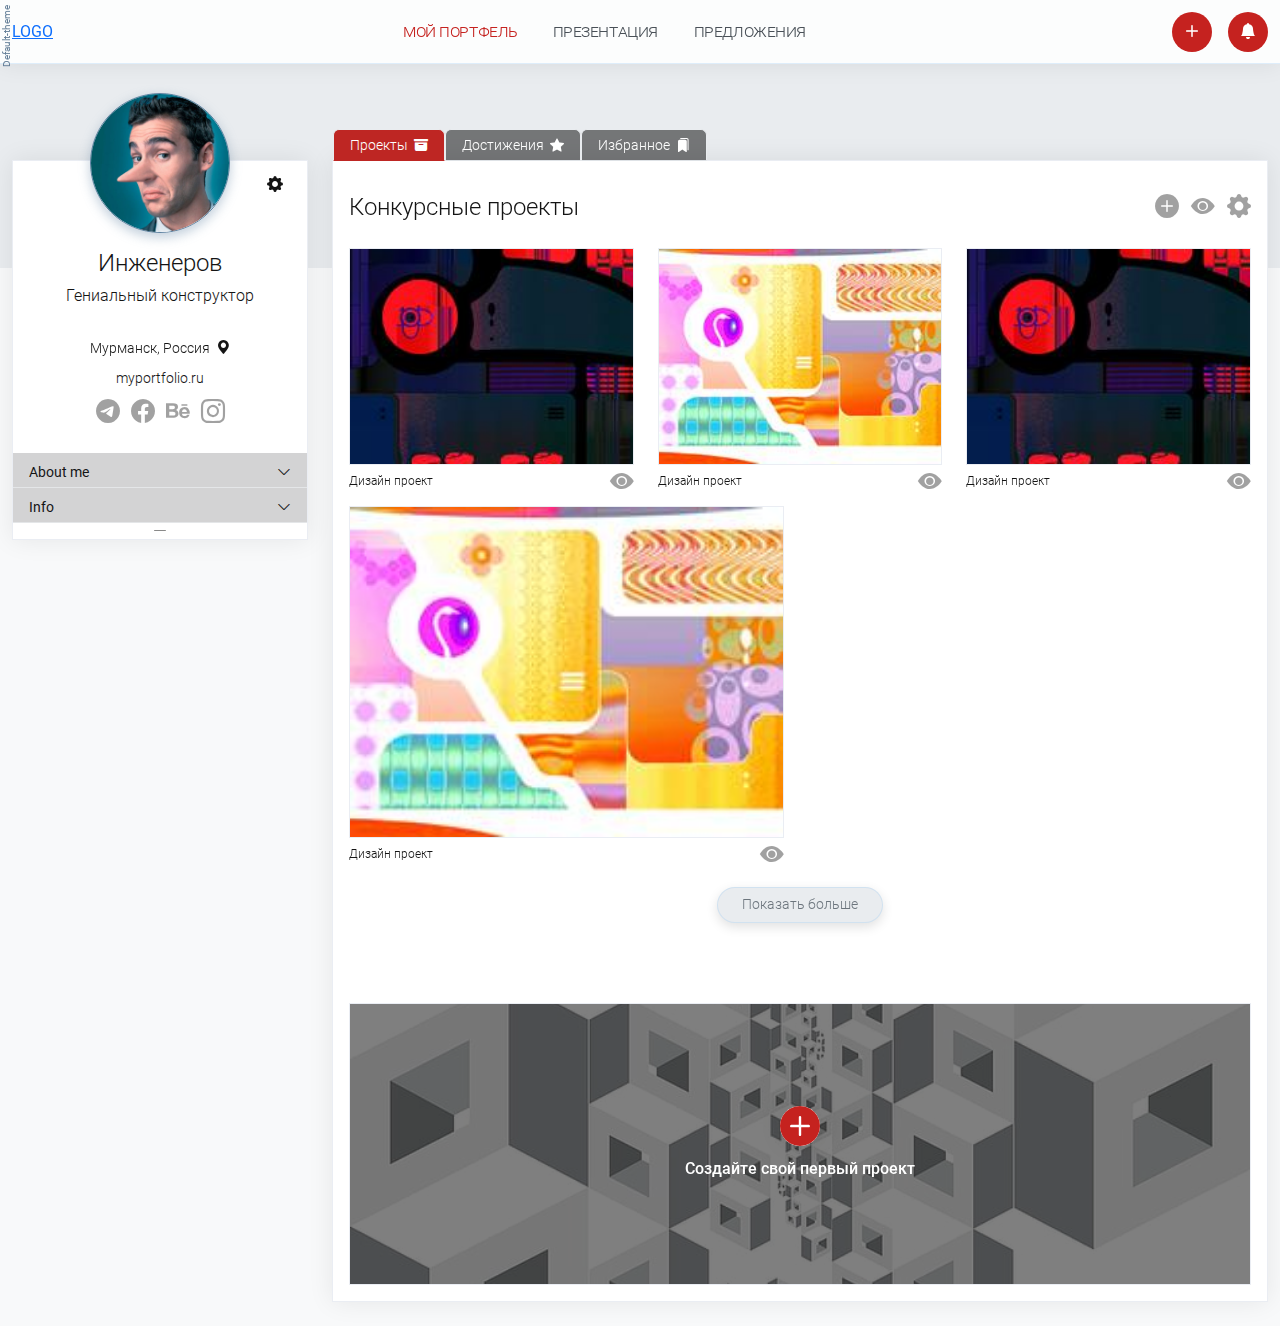
==== commit e20faed4: "portfolio page. a lot of fixes." ====
--- a/portfolio.html
+++ b/portfolio.html
@@ -178,9 +178,12 @@
                       <div class="tab-pane__header">
                         <h4 class="title">Конкурсные проекты</h4>
                         <div class="icons-group">
-                          <a href="#" class="icon-link icon-link__plus-circle-fill icon-link-only"></a>
+                          <button class="icon-link icon-link__plus-circle-fill icon-link-only"></button>
+                          <button class="icon-link icon-link__eye-fill icon-link-only"></button>
+                          <button class="icon-link icon-link__gear-fill icon-link-only"></button>
+                          <!-- <a href="#" class="icon-link icon-link__plus-circle-fill icon-link-only"></a>
                           <a href="#" class="icon-link icon-link__eye-fill icon-link-only"></a>
-                          <a href="#" class="icon-link icon-link__gear-fill icon-link-only"></a>
+                          <a href="#" class="icon-link icon-link__gear-fill icon-link-only"></a> -->
                         </div>
                       </div>
 
@@ -256,9 +259,12 @@
                       <div class="tab-pane__header">
                         <h4 class="title">Дипломы и достижения</h4>
                         <div class="icons-group">
-                          <a href="#" class="icon-link icon-link__plus-circle-fill icon-link-only"></a>
+                          <button class="icon-link icon-link__plus-circle-fill icon-link-only"></button>
+                          <button class="icon-link icon-link__eye-fill icon-link-only"></button>
+                          <button class="icon-link icon-link__gear-fill icon-link-only"></button>
+                          <!-- <a href="#" class="icon-link icon-link__plus-circle-fill icon-link-only"></a>
                           <a href="#" class="icon-link icon-link__eye-fill icon-link-only"></a>
-                          <a href="#" class="icon-link icon-link__gear-fill icon-link-only"></a>
+                          <a href="#" class="icon-link icon-link__gear-fill icon-link-only"></a> -->
                         </div>
                       </div>
 
@@ -296,9 +302,12 @@
                       <div class="tab-pane__header">
                         <h4 class="title">Статьи</h4>
                         <div class="icons-group">
-                          <a href="#" class="icon-link icon-link__plus-circle-fill icon-link-only"></a>
+                          <button class="icon-link icon-link__plus-circle-fill icon-link-only"></button>
+                          <button class="icon-link icon-link__eye-fill icon-link-only"></button>
+                          <button class="icon-link icon-link__gear-fill icon-link-only"></button>
+                          <!-- <a href="#" class="icon-link icon-link__plus-circle-fill icon-link-only"></a>
                           <a href="#" class="icon-link icon-link__eye-fill icon-link-only"></a>
-                          <a href="#" class="icon-link icon-link__gear-fill icon-link-only"></a>
+                          <a href="#" class="icon-link icon-link__gear-fill icon-link-only"></a> -->
                         </div>
                       </div>
 
@@ -309,9 +318,9 @@
                             <p>Статья в журнале “Архитектор”</p>
                           </div>
                           <div class="icons-group">
-                            <a href="#" class="icon-link icon-link__bi-blockquote-left icon-link-only"></a>
-                            <a href="#" class="icon-link icon-link__bi-arrow-down-square icon-link-only"></a>
-                            <a href="#" class="icon-link icon-link__bi-book icon-link-only"></a>
+                            <button class="icon-link icon-link__bi-blockquote-left icon-link-only"></button>
+                            <button class="icon-link icon-link__bi-arrow-down-square icon-link-only"></button>
+                            <button class="icon-link icon-link__bi-book icon-link-only"></button>
                           </div>
                         </div>
                         <div class="list-gallery__item d-flex justify-content-between">
@@ -320,9 +329,9 @@
                             <p>Статья в журнале “Архитектор”</p>
                           </div>
                           <div class="icons-group">
-                            <a href="#" class="icon-link icon-link__bi-blockquote-left icon-link-only"></a>
-                            <a href="#" class="icon-link icon-link__bi-arrow-down-square icon-link-only"></a>
-                            <a href="#" class="icon-link icon-link__bi-book icon-link-only"></a>
+                            <button class="icon-link icon-link__bi-blockquote-left icon-link-only"></button>
+                            <button class="icon-link icon-link__bi-arrow-down-square icon-link-only"></button>
+                            <button class="icon-link icon-link__bi-book icon-link-only"></button>
                           </div>
                         </div>
                         <div class="list-gallery__item d-flex justify-content-between">
@@ -331,9 +340,9 @@
                             <p>Статья в журнале “Архитектор”</p>
                           </div>
                           <div class="icons-group">
-                            <a href="#" class="icon-link icon-link__bi-blockquote-left icon-link-only"></a>
-                            <a href="#" class="icon-link icon-link__bi-arrow-down-square icon-link-only"></a>
-                            <a href="#" class="icon-link icon-link__bi-book icon-link-only"></a>
+                            <button class="icon-link icon-link__bi-blockquote-left icon-link-only"></button>
+                            <button class="icon-link icon-link__bi-arrow-down-square icon-link-only"></button>
+                            <button class="icon-link icon-link__bi-book icon-link-only"></button>
                           </div>
                         </div>
                       </article>
@@ -341,9 +350,12 @@
                       <div class="tab-pane__header">
                         <h4 class="title">Другое</h4>
                         <div class="icons-group">
-                          <a href="#" class="icon-link icon-link__plus-circle-fill icon-link-only"></a>
+                          <button class="icon-link icon-link__plus-circle-fill icon-link-only"></button>
+                          <button class="icon-link icon-link__eye-fill icon-link-only"></button>
+                          <button class="icon-link icon-link__gear-fill icon-link-only"></button>
+                          <!-- <a href="#" class="icon-link icon-link__plus-circle-fill icon-link-only"></a>
                           <a href="#" class="icon-link icon-link__eye-fill icon-link-only"></a>
-                          <a href="#" class="icon-link icon-link__gear-fill icon-link-only"></a>
+                          <a href="#" class="icon-link icon-link__gear-fill icon-link-only"></a> -->
                         </div>
                       </div>
 
@@ -354,7 +366,7 @@
                           </figure>
                           <div class="caption">
                             <span>Достижение</span>
-                            <a class="icon-link icon-link__eye-fill icon-link-only" href="#"></a>
+                            <button class="icon-link icon-link__eye-fill icon-link-only"></button>
                           </div>
                         </div>
                         <div class="flex-gallery__item">
@@ -363,7 +375,7 @@
                           </figure>
                           <div class="caption">
                             <span>Достижение</span>
-                            <a class="icon-link icon-link__eye-fill icon-link-only" href="#"></a>
+                            <button class="icon-link icon-link__eye-fill icon-link-only"></button>
                           </div>
                         </div>
                         <div class="flex-gallery__item">
@@ -372,7 +384,7 @@
                           </figure>
                           <div class="caption">
                             <span>Достижение</span>
-                            <a class="icon-link icon-link__eye-fill icon-link-only" href="#"></a>
+                            <button class="icon-link icon-link__eye-fill icon-link-only"></button>
                           </div>
                         </div>
                         <div class="flex-gallery__item">
@@ -381,15 +393,15 @@
                           </figure>
                           <div class="caption">
                             <span>Достижение</span>
-                            <a class="icon-link icon-link__eye-fill icon-link-only" href="#"></a>
+                            <button class="icon-link icon-link__eye-fill icon-link-only"></button>
                           </div>
                         </div>
 
                         <div class="w-100 d-flex justify-content-center py-3">
                           <button class="bttn bttn-secondary bttn-regular">Показать больше</button>
                         </div>
-
-                      </article>
+                      </article>
+
                     </div>
 
                     <div class="tab-pane" id="icon-tabpanel-2" role="tabpanel" aria-labelledby="icon-tab-2">
@@ -401,7 +413,7 @@
                           </figure>
                           <div class="caption">
                             <h4>Название<span>автор</span></h4>
-                            <a class="icon-link icon-link__bi-bookmarks-fill icon-link-only" href="#"></a>
+                            <button class="icon-link icon-link__bi-bookmarks-fill icon-link-only"></button>
                           </div>
                         </div>
                         <div class="flex-gallery__item">
@@ -410,7 +422,7 @@
                           </figure>
                           <div class="caption">
                             <h4>Название<span>автор</span></h4>
-                            <a class="icon-link icon-link__bi-bookmarks-fill icon-link-only" href="#"></a>
+                            <button class="icon-link icon-link__bi-bookmarks-fill icon-link-only"></button>
                           </div>
                         </div>
                         <div class="flex-gallery__item">
@@ -419,7 +431,7 @@
                           </figure>
                           <div class="caption">
                             <h4>Название<span>автор</span></h4>
-                            <a class="icon-link icon-link__bi-bookmarks-fill icon-link-only" href="#"></a>
+                            <button class="icon-link icon-link__bi-bookmarks-fill icon-link-only"></button>
                           </div>
                         </div>
 
@@ -429,7 +441,7 @@
                           </figure>
                           <div class="caption">
                             <h4>Название<span>автор</span></h4>
-                            <a class="icon-link icon-link__bi-bookmarks-fill icon-link-only" href="#"></a>
+                            <button class="icon-link icon-link__bi-bookmarks-fill icon-link-only"></button>
                           </div>
                         </div>
                         <div class="flex-gallery__item">
@@ -438,7 +450,7 @@
                           </figure>
                           <div class="caption">
                             <h4>Название<span>автор</span></h4>
-                            <a class="icon-link icon-link__bi-bookmarks-fill icon-link-only" href="#"></a>
+                            <button class="icon-link icon-link__bi-bookmarks-fill icon-link-only"></button>
                           </div>
                         </div>
                         <div class="flex-gallery__item">
@@ -447,14 +459,103 @@
                           </figure>
                           <div class="caption">
                             <h4>Название<span>автор</span></h4>
-                            <a class="icon-link icon-link__bi-bookmarks-fill icon-link-only" href="#"></a>
+                            <button class="icon-link icon-link__bi-bookmarks-fill icon-link-only"></button>
                           </div>
                         </div>
 
                         <div class="w-100 d-flex justify-content-center py-3">
                           <button class="bttn bttn-secondary bttn-regular">Показать больше</button>
                         </div>
-
+                      </article>
+
+                      <div class="tab-pane__header">
+                        <h4 class="title">Подписки</h4>
+                        <div class="icons-group" hidden>
+                          <button class="icon-link icon-link__plus-circle-fill icon-link-only"></button>
+                          <button class="icon-link icon-link__eye-fill icon-link-only"></button>
+                          <button class="icon-link icon-link__gear-fill icon-link-only"></button>
+                        </div>
+                      </div>
+
+                      <article class="list-gallery">
+                        <div class="list-gallery__item d-flex justify-content-between">
+                          <div class="txtbox">
+                            <h4>Иван Иванов</h4>
+                          </div>
+                          <div class="icons-group">
+                            <button class="icon-link icon-link__people-fill icon-link-only">876</button>
+                            <button class="icon-link icon-link__hand-thumbs-up-fill icon-link-only">3</button>
+                            <button class="cml-16 icon-link icon-link__person-check-fill icon-link-only"></button>
+                          </div>
+                        </div>
+                        <div class="list-gallery__item d-flex justify-content-between">
+                          <div class="txtbox">
+                            <h4>Иван Иванов</h4>
+                          </div>
+                          <div class="icons-group">
+                            <button class="icon-link icon-link__people-fill icon-link-only">12</button>
+                            <button class="icon-link icon-link__hand-thumbs-up-fill icon-link-only">2</button>
+                            <button class="cml-16 icon-link icon-link__person-check-fill icon-link-only"></button>
+                          </div>
+                        </div>
+                        <div class="list-gallery__item d-flex justify-content-between">
+                          <div class="txtbox">
+                            <h4>Иван Иванов</h4>
+                          </div>
+                          <div class="icons-group">
+                            <button class="icon-link icon-link__people-fill icon-link-only">0</button>
+                            <button class="icon-link icon-link__hand-thumbs-up-fill icon-link-only">0</button>
+                            <button class="cml-16 icon-link icon-link__person-check-fill icon-link-only"></button>
+                          </div>
+                        </div>
+                      </article>
+
+                      <div class="tab-pane__header">
+                        <h4 class="title">Статьи</h4>
+                        <div class="icons-group" hidden>
+                          <button class="icon-link icon-link__plus-circle-fill icon-link-only"></button>
+                          <button class="icon-link icon-link__eye-fill icon-link-only"></button>
+                          <button class="icon-link icon-link__gear-fill icon-link-only"></button>
+                        </div>
+                      </div>
+
+                      <article class="list-gallery">
+                        <div class="list-gallery__item d-flex justify-content-between">
+                          <div class="txtbox">
+                            <h4>Статья в журнале “Архитектор”</h4>
+                            <p>Статья в журнале “Архитектор”</p>
+                          </div>
+                          <div class="icons-group">
+                            <button class="icon-link icon-link__bi-blockquote-left icon-link-only"></button>
+                            <button class="icon-link icon-link__bi-arrow-down-square icon-link-only"></button>
+                            <button class="icon-link icon-link__bi-book icon-link-only"></button>
+                            <button class="cml-16 icon-link icon-link__bi-bookmarks-fill icon-link-only"></button>
+                          </div>
+                        </div>
+                        <div class="list-gallery__item d-flex justify-content-between">
+                          <div class="txtbox">
+                            <h4>Статья в журнале “Архитектор”</h4>
+                            <p>Статья в журнале “Архитектор”</p>
+                          </div>
+                          <div class="icons-group">
+                            <button class="icon-link icon-link__bi-blockquote-left icon-link-only"></button>
+                            <button class="icon-link icon-link__bi-arrow-down-square icon-link-only"></button>
+                            <button class="icon-link icon-link__bi-book icon-link-only"></button>
+                            <button class="cml-16 icon-link icon-link__bi-bookmarks-fill icon-link-only"></button>
+                          </div>
+                        </div>
+                        <div class="list-gallery__item d-flex justify-content-between">
+                          <div class="txtbox">
+                            <h4>Статья в журнале “Архитектор”</h4>
+                            <p>Статья в журнале “Архитектор”</p>
+                          </div>
+                          <div class="icons-group">
+                            <button class="icon-link icon-link__bi-blockquote-left icon-link-only"></button>
+                            <button class="icon-link icon-link__bi-arrow-down-square icon-link-only"></button>
+                            <button class="icon-link icon-link__bi-book icon-link-only"></button>
+                            <button class="cml-16 icon-link icon-link__bi-bookmarks-fill icon-link-only"></button>
+                          </div>
+                        </div>
                       </article>
 
                     </div>
--- a/assets/css/default-theme.css
+++ b/assets/css/default-theme.css
@@ -27,6 +27,36 @@
 
 .cmr-96 {
   margin-right: 96px; }
+
+.cml-4 {
+  margin-left: 4px; }
+
+.cml-8 {
+  margin-left: 8px; }
+
+.cml-12 {
+  margin-left: 12px; }
+
+.cml-16 {
+  margin-left: 16px; }
+
+.cml-20 {
+  margin-left: 20px; }
+
+.cml-24 {
+  margin-left: 24px; }
+
+.cml-28 {
+  margin-left: 28px; }
+
+.cml-32 {
+  margin-left: 32px; }
+
+.cml-64 {
+  margin-left: 64px; }
+
+.cml-96 {
+  margin-left: 96px; }
 
 .cpt-4 {
   padding-top: 4px; }
@@ -655,7 +685,7 @@
 
 .icon-link {
   color: #141414; }
-  .icon-link::before {
+  .icon-link::after {
     content: "";
     display: inline-block;
     font-family: "bootstrap-icons";
@@ -663,56 +693,78 @@
     position: relative;
     margin: 0;
     text-decoration: none; }
-  .icon-link__archive-fill::before {
+  .icon-link__archive-fill::after {
     content: "\F10C"; }
-  .icon-link__star-fill::before {
+  .icon-link__star-fill::after {
     content: "\F586"; }
-  .icon-link__bookmarks-fill::before {
+  .icon-link__bookmarks-fill::after {
     content: "\F1A3"; }
-  .icon-link__plus-circle-fill::before {
+  .icon-link__plus-circle-fill::after {
     content: "\F4F9"; }
-  .icon-link__gear-fill::before {
+  .icon-link__gear-fill::after {
     content: "\F3E2"; }
-  .icon-link__geo-alt-fill::before {
+  .icon-link__geo-alt-fill::after {
     content: "\F3E7"; }
-  .icon-link__telegram::before {
+  .icon-link__telegram::after {
     content: "\F5B3"; }
-  .icon-link__youtube::before {
+  .icon-link__youtube::after {
     content: "\F62B"; }
-  .icon-link__facebook::before {
+  .icon-link__facebook::after {
     content: "\F344"; }
-  .icon-link__behance::before {
+  .icon-link__behance::after {
     content: "\F65C"; }
-  .icon-link__instagram::before {
+  .icon-link__instagram::after {
     content: "\F437"; }
-  .icon-link__eye-fill::before {
+  .icon-link__eye-fill::after {
     content: "\F33E"; }
-  .icon-link__eye-fill.open::before {
+  .icon-link__eye-fill.open::after {
     content: "\F33F"; }
-  .icon-link__bi-book::before {
+  .icon-link__bi-book::after {
     content: "\f194"; }
-  .icon-link__bi-save::before {
+  .icon-link__bi-save::after {
     content: "\f525"; }
-  .icon-link__bi-blockquote-left::before {
+  .icon-link__bi-blockquote-left::after {
     content: "\f190"; }
-  .icon-link__bi-arrow-down-square::before {
+  .icon-link__bi-arrow-down-square::after {
     content: "\f126";
-    font-size: 20px !important;
-    top: -3px; }
-  .icon-link__bi-bookmarks-fill::before {
+    font-size: 20px !important; }
+  .icon-link__bi-bookmarks-fill::after {
     content: "\f1a3"; }
+  .icon-link__person-check-fill::after {
+    content: "\f4d5"; }
+  .icon-link__people-fill::after {
+    content: "\f4cf"; }
+  .icon-link__hand-thumbs-up-fill::after {
+    content: "\f406"; }
   .icon-link.icon-link-only {
     margin-right: 8px;
     text-decoration: none;
     opacity: .4;
-    text-decoration: none; }
-    .icon-link.icon-link-only:hover {
+    text-decoration: none;
+    gap: 0;
+    font-size: 14px; }
+    .icon-link.icon-link-only:hover, .icon-link.icon-link-only.active {
       opacity: 1; }
     .icon-link.icon-link-only:last-of-type {
       margin-right: 0; }
-    .icon-link.icon-link-only::before {
+    .icon-link.icon-link-only::after {
       font-size: 24px;
       margin-right: 0; }
+
+.icon-button,
+button.icon-link {
+  border: none;
+  background: none;
+  padding: 0;
+  border-radius: 100%; }
+
+.icons-group {
+  min-width: 120px;
+  display: flex;
+  padding-bottom: 4px;
+  place-content: flex-end;
+  align-items: center;
+  gap: 4px; }
 
 .col-tabs {
   margin-top: 32px;
@@ -747,9 +799,7 @@
     font-size: 24px; }
   .tab-pane__header .icons-group {
     font-size: 1rem;
-    line-height: 1;
-    min-width: 120px;
-    text-align: right; }
+    min-width: 150px; }
 
 .bttn {
   display: flex;
